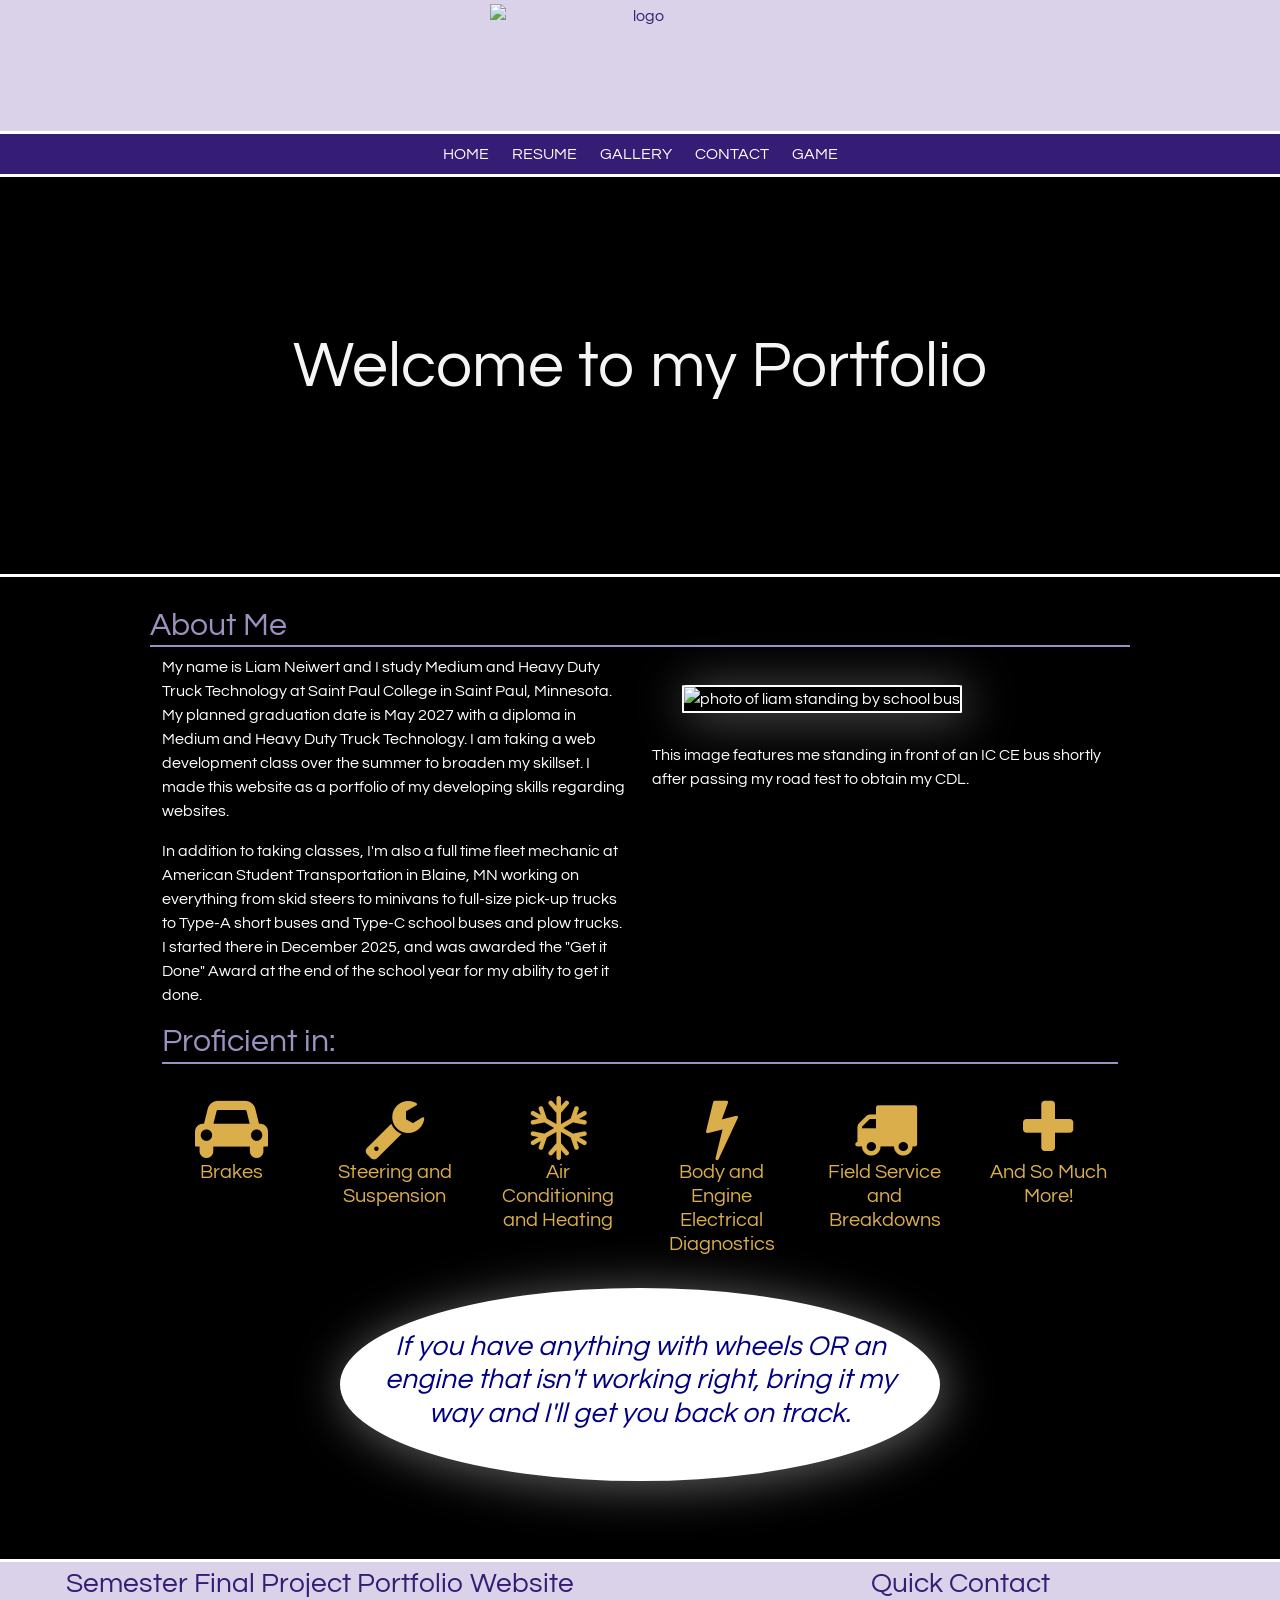
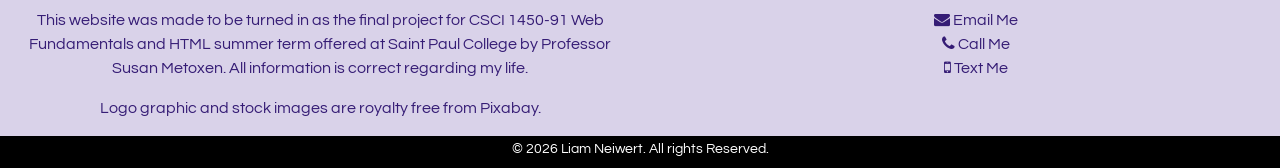
==== index.html @ ecf0e5b5 "Add files via upload" ====
<!DOCTYPE html>
<html lang="en">
<head>
	<meta charset="utf-8">
	<meta name="viewport" content="width=device-width,initial-scale=1.0">
	<meta name="description" content="This is the home page of Liam's portfolio. Get a brief overview of what he's all about.">
	<title>LIAM NEIWERT::HOME</title>
	<link rel="stylesheet" href="https://cdnjs.cloudflare.com/ajax/libs/font-awesome/4.7.0/css/font-awesome.min.css">
	<link rel="stylesheet" href="https://cdn.jsdelivr.net/npm/bootstrap@5.3.0/dist/css/bootstrap.min.css">
	<link rel="stylesheet" href="style.css">
	<link rel="shortcut icon" type="image/x-icon" href="favicon.ico">
</head>
<body>
	<header>
		<a href="index.html">
			<img src="images/logo.png" alt="logo" height="263" width="641" class="img-fluid logo">
		</a>
	</header>

	<nav>
 		<ul>
    		<li><a href="index.html">HOME</a></li>
   			<li><a href="resume.html">RESUME</a></li>
   			<li><a href="gallery.html">GALLERY</a></li>
   			<li><a href="contact.html">CONTACT</a></li>
    	 	<li><a href="game.html">GAME</a></li>
 		</ul>
 	</nav>
 	<div class="home-hero">
 		<h1>Welcome to my Portfolio</h1>
 	</div>
	<main>
		<h2>About Me</h2>
		<div class="container-fluid">
			<div class="row">
				<div class="col-md-6">
					<p>My name is Liam Neiwert and I study Medium and Heavy Duty Truck Technology at Saint Paul College in Saint Paul, Minnesota. My planned graduation date is May 2027 with a diploma in Medium and Heavy Duty Truck Technology. I am taking a web development class over the summer to broaden my skillset. I made this website as a portfolio of my developing skills regarding websites.</p>
					<p>In addition to taking classes, I'm also a full time fleet mechanic at American Student Transportation in Blaine, MN working on everything from skid steers to minivans to full-size pick-up trucks to Type-A short buses and Type-C school buses and plow trucks. I started there in December 2025, and was awarded the "Get it Done" Award at the end of the school year for my ability to get it done.</p>
				</div>
				<div class="col-md-6">
					<img src="images/liam-by-bus.jfif" height="540" width="720" alt="photo of liam standing by school bus" class="default-markup">
					<p>This image features me standing in front of an IC CE bus shortly after passing my road test to obtain my CDL. </p>
				</div>
			</div>
			<div class="row">
				<div class="col-lg-12 mb-4">
					<h2>Proficient in:</h2>
				</div>
			</div>
			<div class="row skills-row">
				<div class="col-md-2">
					<i class="fa fa-car" aria-hidden="true"></i>
					<h5>Brakes</h5>
				</div>
				<div class="col-md-2">
					<i class="fa fa-wrench" aria-hidden="true"></i>
					<h5>Steering and Suspension</h5>
				</div>
				<div class="col-md-2">
					<i class="fa fa-snowflake-o" aria-hidden="true"></i>
					<h5>Air Conditioning and Heating</h5>
				</div>
				<div class="col-md-2">
					<i class="fa fa-bolt" aria-hidden="true"></i>
					<h5>Body and Engine Electrical Diagnostics</h5>
				</div>
				<div class="col-md-2">
					<i class="fa fa-truck" aria-hidden="true"></i>
					<h5>Field Service and Breakdowns</h5>
				</div>
				<div class="col-md-2">
					<i class="fa fa-plus" aria-hidden="true"></i>
					<h5>And So Much More!</h5>
				</div>
			</div>
			<div class="row">
				<div class="col-lg-12 mt-4">
					<div class="slogan">
						<h3> If you have anything with wheels OR an engine that isn't working right, bring it my way and I'll get you back on track.</h3>
					</div>
				</div>
			</div>
		</div>
		<br><br>
		
		
	</main>

	<footer>
		<div class="container-fluid">
			<div class="row">
				<div class="col-sm-6">
					<h3>Semester Final Project Portfolio Website</h3>
					<p>This website was made to be turned in as the final project for CSCI 1450-91 Web Fundamentals and HTML summer term offered at Saint Paul College by Professor Susan Metoxen. All information is correct regarding my life.</p>
					<p>Logo graphic and stock images are royalty free from Pixabay.</p>
				</div>
				<div class="col-sm-6">
					<h3>Quick Contact</h3>
					<ul>
						<li>
							<a href="mailto:bj8591he@go.minnstate.edu">
							<i class="fa fa-envelope" aria-hidden="true"></i> Email Me</a>
						</li>
						<li>
							<a href="tel:18002346606">
							<i class="fa fa-phone" aria-hidden="true"></i> Call Me</a>
						</li>
						<li>						
							<a href="sms:18002346606">
							<i class="fa fa-mobile" aria-hidden="true"></i> Text Me</a>
						</li>
					</ul>
				</div>
			</div>
		</div>
		<div class="footer-bottom">
			<small>&copy; 2026 Liam Neiwert. All rights Reserved.</small>
		</div>
	</footer>
<script src="https://cdn.jsdelivr.net/npm/bootstrap@5.3.0/dist/js/bootstrap.bundle.min.js"></script>
</body>
</html>

<!--!>
		<div class="container-fluid">
			<div class="row">
				<div class="col-md-6">
					<h3>Semester Final Project Portfolio Website</h3>
					<p>This website was made to be turned in as the final project for CSCI 1450-91 Web Fundamentals and HTML summer term offered at Saint Paul College by Professor Susan Metoxen. All information is correct regarding my life.</p>
					<p>Logo graphic and stock images are royalty free from Pixabay.</p>
				</div>
			</div>
			<div class="row">
				<div class="col-md-6">
					<h3>Quick Contacts</h3>
					<ul>
						<li>
							<a href="mailto:bj8591he@go.minnstate.edu">
							<i class="fa fa-envelope" aria-hidden="true"></i> Email Me</a>
						</li>
						<li>
							<a href="tel:18002346606">
							<i class="fa fa-phone" aria-hidden="true"></i> Call Me</a>
						</li>
						<li>						
							<a href="sms:18002346606">
							<i class="fa fa-mobile" aria-hidden="true"></i> Text Me</a>
						</li>
					</ul>
				</div>
			</div>
		</div>
		<small>&copy; 2026 Liam Neiwert. All rights Reserved.</small>
</-->
<!--!>
		<p><a href="https://saintpaul.edu" target="_blank">Saint Paul College</a></p>
		<p><a href="mailto:bj8591he@go.minnstate.edu">Email Me<a/>&bull;
		<a href="sms:18002346606">Text Me</a>&bull;
		<a href="tel:18002346606">Call Me</a></p>
		<small>&copy; 2026 Liam Neiwert. All rights Reserved.</small>
</-->
---- style.css ----
@import url('https://fonts.googleapis.com/css2?family=Questrial&display=swap');

.logo{
  max-width: 300px;
  margin: 0 auto;
  display: block;
}

.preview{
  border:3px solid white;
  border-radius: 2px;
  box-shadow: 0px 10px 20px 0px rgba(0,0,0,.8);
  background-color: #d9d2e9;
}


h1{
  font-size: 3em;
}

body{
  font-family: "Questrial", sans-serif;
  margin: 0;
  background-color: black;
  color: white;
}

header{
	text-align: center;
  padding: 4px;
  background-color: #d9d2e9;
}

header h1{
  line-height: 60%;
  margin 0;
  color: white;
}

/*navigation*/
nav{
  text-align: center;
  background-color: #351c75;
  border-top: 3px solid white;
  border-bottom: 3px solid white;
}
nav ul{
  list-style-type: none;
  padding: 0%;
  margin: 8px;
}
nav li{
  display: inline;
  padding: 10px;
}

a{
  text-decoration: none;
}
a:link{
  color: #351c75;
}
a:visited{
  color: #351c75;
}
a:hover{
  color: YELLOW;
}
a:active{
  color: blue;
}

.skills-row i{
  font-size: 4em;
  color: #dbae4c;
}

.skills-row{
  text-align: center;
  color: #dbae4c;
}

.contact-form-markup h4{
  color: #9e91c0;
}

.contact-form-markup{
  text-align: center;
}

.contact-form-markup h3{
  color: #dbae4c;
  font-style: italic;
}

.contact-form-markup i{
  font-size: 6em;
  color: #9e91c0;
  padding-bottom: 8px;
}

.home-hero{
  background-image: url(images/krzysiek-mechanics.jpg);
  height: 400px;
  background-size: cover;
  border-bottom: 3px solid white;
}

.home-hero h1{
  color: whitesmoke;
  text-shadow: 2px 5px 2px black;
  text-align: center;
  padding-top: 152px;
  margin: 0 auto;
  font-size: 4em;
}

.myButton {
  color: white;
  background-color: #351c75;
  font-family: "Questrial", sans-serif;
  margin: 20px auto;
  border-radius: 5px;

}

.photo-icon{
  font-size: 2em;
  text-align: center;
}


nav a{
  text-decoration: none;
}
nav a:link{
  color: WHITE;
}
nav a:visited{
  color: white;
}
nav a:hover{
  color: YELLOW;
}
nav a:active{
  color: white;
}

/*main */
main{
	max-width: 1000px;
	margin: 20px auto;
	padding: 10px;
}
footer {
  padding-top: 5px;
  border-top: white 3px solid;
  text-align: center;
  background-color: #d9d2e9;
  color: #351c75;
}

.gallery .preview{
    width: 100%;
    height: auto;
}

.gallery .gallery-thumbnails img {
    width: 100px;
    height: 75px;
    margin: 3px 10px 10px 0;
}

.gallery .gallery-thumbnails img:hover {
    opacity: 0.8;
    cursor: pointer;
}

.gallery .preview img#preview {
    padding: 1px;
    max-width: 100%;
    height: auto;
    margin: 0 auto !important;
    display: block !important;
}




.footer-bottom{
  background-color: black;
  color: white;
  padding-bottom: 8px;
}

.float-left {
  float: left;
  max-width: 40%;
  height: auto;
  border-radius: 2%;
  border:2px solid white;
  box-shadow: 4px 4px 50px rgba(0, 0, 0, .4);
  margin: 30px 30px 30px 0;
}

.float-right {
  float: right;
  max-width: 40%;
  height: auto;
  border-radius: 2%;
  border:2px solid white;
  box-shadow: 4px 4px 50px rgba(255, 255, 255, .4);
  margin: 30px;
}

.default-markup {
  max-width: 90%;
  height: auto;
  border-radius: 2%;
  border:2px solid white;
  box-shadow: 4px 4px 50px rgba(255, 255, 255, .4);
  margin: 30px;
}

h2{
  border-bottom: 2px solid #9e91c0;
  display: flex;
  font-size: 2em;
  font-weight: 100;
  color: #9e91c0;
}

/*
ul li{
  margin-bottom: 20px;
}
*/
footer ul{
  list-style-type: none;
}

.slogan{
  width: 100%;
  border: 2px solid white;
  padding: 40px;
  margin: 0 auto;
  max-width: 600px;
  border-radius: 100%;
  color: #000080;
  font-style: italic;
  background-color: white;
  text-align: center;
  box-shadow: 4px 4px 50px rgba(255, 255, 255, .4);
}


/*css without media query. all sizes unless otherwise noted */
@media only screen and (max-width: 1024px){
  h1{
    font-size: 2.5em;
  }
  h2{
    font-size: 1.5em;
  }
  h3{
    font-size: 1.3em;
  }
  main{
    width: 90%;
  }
}

/*The CSS will work ONLY IF the screen size is less than 768px (smartphones only) */
@media only screen and (max-width: 768px){
  h1{
    font-size: 2em;
  }
  h2{
    font-size: 1.5em;
  }
  h3{
    font-size: 1.3em;
  }
  .home-hero{
    height: 125px;
  }
  .home-hero h1{
    height: 125px;
    font-size: 1.5em;
    padding-top: 45px;
  }
  .float-left,
  .float-right{
    display: none;
  }
  .text-box{
    float: none;
    max-width: 100%;
    display: block;
  }
  .slogan{
    max-width: 125px;
    font-size: .8em;
  }
  nav ul{
    padding: 0;
    margin: 0;
  }
  nav li{
    display: block;
    padding-top: .5em;
    padding-bottom: .5em;
    padding-left: 1em;
    padding-right: 1em;
    border-bottom: 2px white;
  }
  main{
    width: 90%;
  }
}
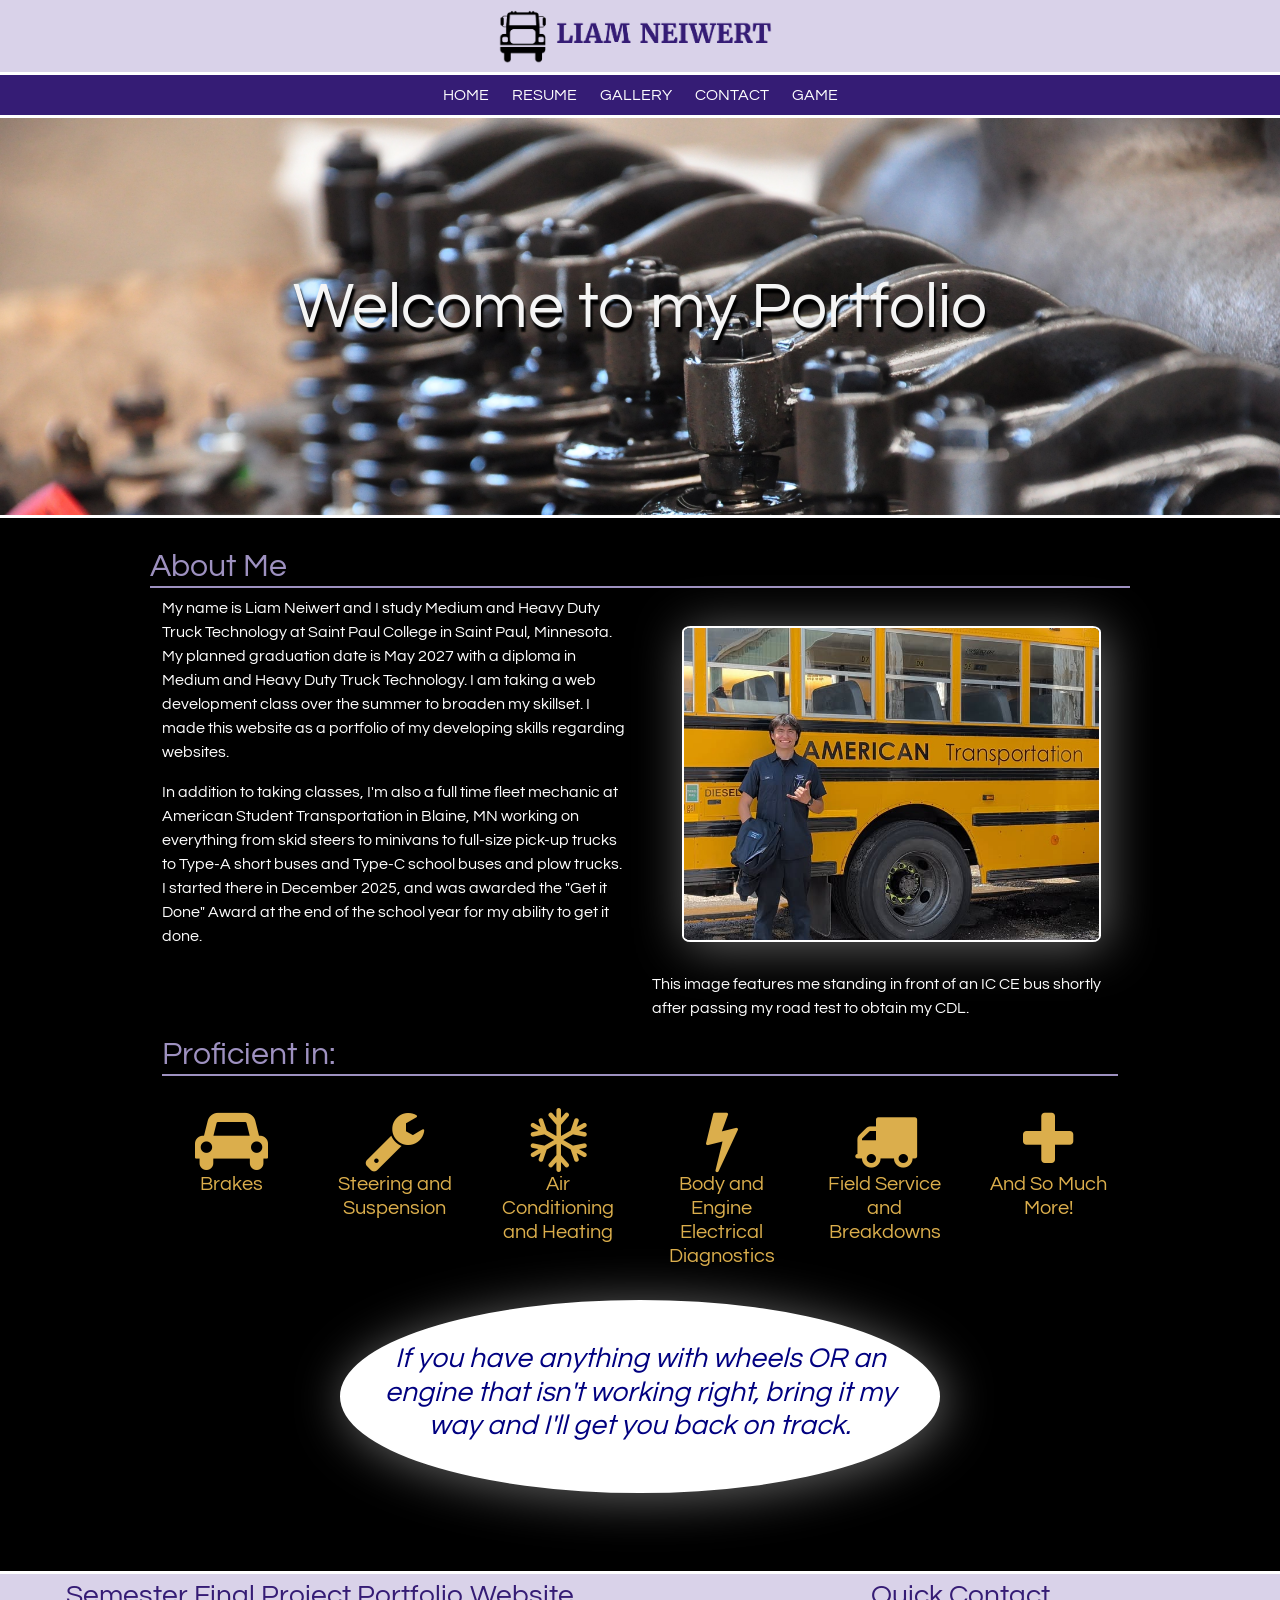
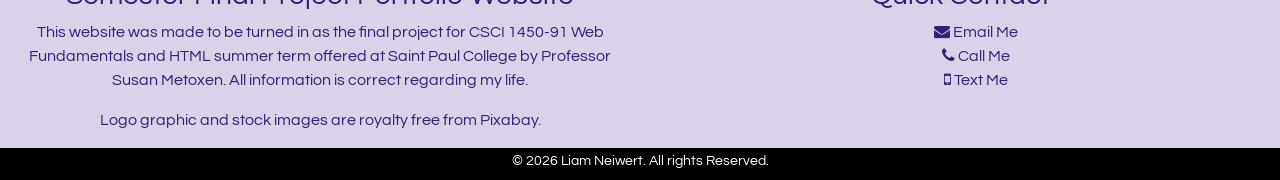
==== commit d6edb8b0: "Add files via upload" ====
--- a/index.html
+++ b/index.html
@@ -3,7 +3,7 @@
 <head>
 	<meta charset="utf-8">
 	<meta name="viewport" content="width=device-width,initial-scale=1.0">
-	<meta name="description" content="This is the home page of Liam's portfolio. Get a brief overview of what he's all about.">
+	<meta name="description" content="This is the home page of Liam's final project portfolio. Get a brief overview of what he's all about.">
 	<title>LIAM NEIWERT::HOME</title>
 	<link rel="stylesheet" href="https://cdnjs.cloudflare.com/ajax/libs/font-awesome/4.7.0/css/font-awesome.min.css">
 	<link rel="stylesheet" href="https://cdn.jsdelivr.net/npm/bootstrap@5.3.0/dist/css/bootstrap.min.css">
@@ -47,7 +47,7 @@
 					<h2>Proficient in:</h2>
 				</div>
 			</div>
-			<div class="row skills-row">
+			<div class="row skills-row">   <!--!> Limited font awesome icons forces you to get creative. </-->
 				<div class="col-md-2">
 					<i class="fa fa-car" aria-hidden="true"></i>
 					<h5>Brakes</h5>
@@ -121,41 +121,4 @@
 </body>
 </html>
 
-<!--!>
-		<div class="container-fluid">
-			<div class="row">
-				<div class="col-md-6">
-					<h3>Semester Final Project Portfolio Website</h3>
-					<p>This website was made to be turned in as the final project for CSCI 1450-91 Web Fundamentals and HTML summer term offered at Saint Paul College by Professor Susan Metoxen. All information is correct regarding my life.</p>
-					<p>Logo graphic and stock images are royalty free from Pixabay.</p>
-				</div>
-			</div>
-			<div class="row">
-				<div class="col-md-6">
-					<h3>Quick Contacts</h3>
-					<ul>
-						<li>
-							<a href="mailto:bj8591he@go.minnstate.edu">
-							<i class="fa fa-envelope" aria-hidden="true"></i> Email Me</a>
-						</li>
-						<li>
-							<a href="tel:18002346606">
-							<i class="fa fa-phone" aria-hidden="true"></i> Call Me</a>
-						</li>
-						<li>						
-							<a href="sms:18002346606">
-							<i class="fa fa-mobile" aria-hidden="true"></i> Text Me</a>
-						</li>
-					</ul>
-				</div>
-			</div>
-		</div>
-		<small>&copy; 2026 Liam Neiwert. All rights Reserved.</small>
-</-->
-<!--!>
-		<p><a href="https://saintpaul.edu" target="_blank">Saint Paul College</a></p>
-		<p><a href="mailto:bj8591he@go.minnstate.edu">Email Me<a/>&bull;
-		<a href="sms:18002346606">Text Me</a>&bull;
-		<a href="tel:18002346606">Call Me</a></p>
-		<small>&copy; 2026 Liam Neiwert. All rights Reserved.</small>
-</-->
+
--- a/style.css
+++ b/style.css
@@ -254,6 +254,7 @@
   box-shadow: 4px 4px 50px rgba(255, 255, 255, .4);
 }
 
+/*I struggled with media queries at first but now I'm a pro */
 
 /*css without media query. all sizes unless otherwise noted */
 @media only screen and (max-width: 1024px){
@@ -300,7 +301,7 @@
     display: block;
   }
   .slogan{
-    max-width: 125px;
+    max-width: 100%;
     font-size: .8em;
   }
   nav ul{
